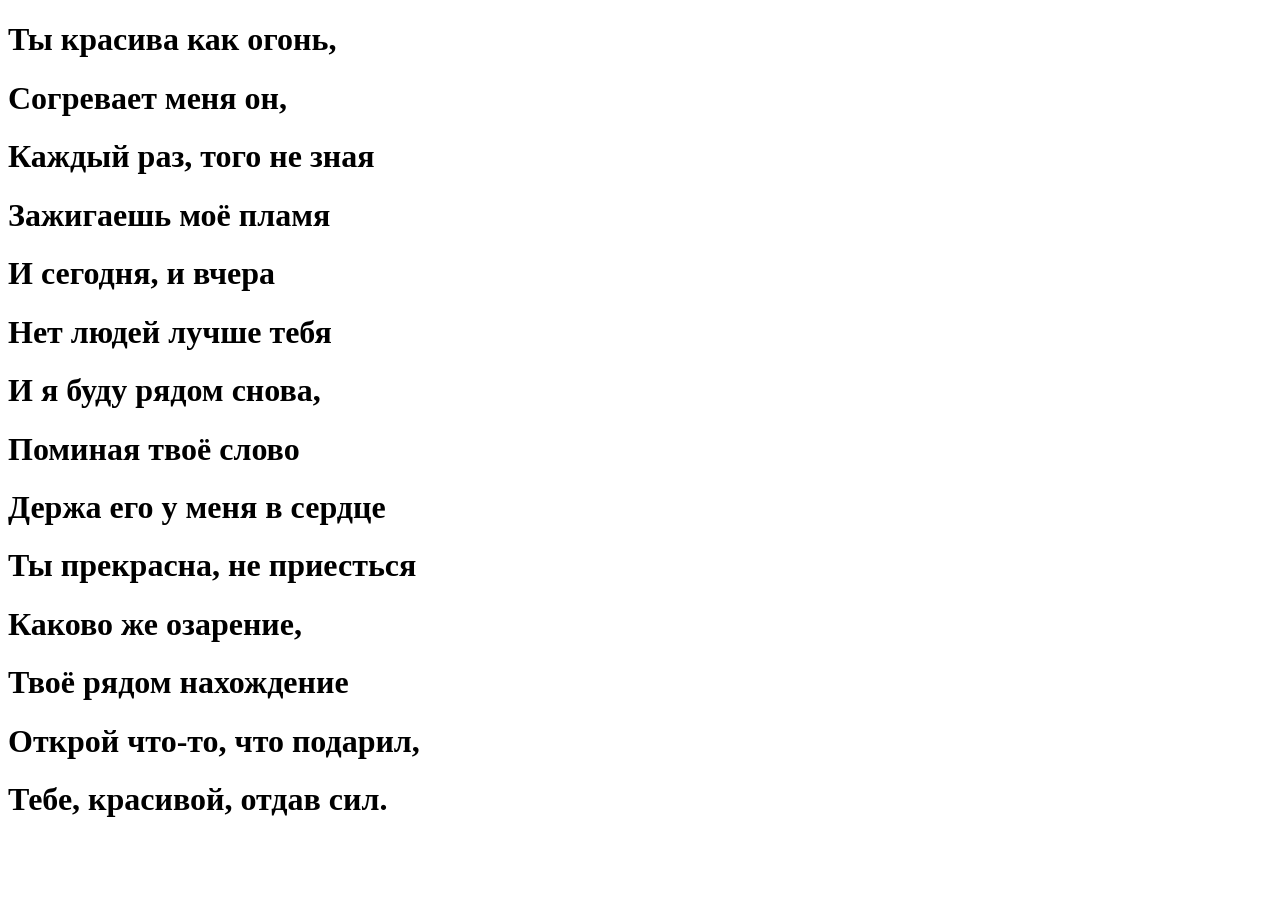
==== index.html @ d2e47e1e "Create index.html" ====
<!DOCTYPE html>
<html lang="en">
    <head>
        <link rel="stylesheet" href="style.css">
        <!-- linking css to html so it wont look ugly-->
    </head>
    <body>
        <div class="container">
            <!-- made a container to put in all data from this page-->
            <div >
                <h1 class = "header_text">Ты красива как огонь,</h1>
                <h1 class = "header_text">Согревает меня он,</h1>
                <h1 class = "header_text">Каждый раз, того не зная</h1>
                <h1 class = "header_text">Зажигаешь моё пламя</h1>
                <h1 class = "header_text">И сегодня, и вчера</h1>
                <h1 class = "header_text">Нет людей лучше тебя</h1>
                <h1 class = "header_text">И я буду рядом снова,</h1>
                <h1 class = "header_text">Поминая твоё слово</h1>
                <h1 class = "header_text">Держа его у меня в сердце</h1>
                <h1 class = "header_text">Ты прекрасна, не приесться</h1>
                <h1 class = "header_text">Каково же озарение,</h1>
                <h1 class = "header_text">Твоё рядом нахождение</h1>
                <h1 class = "header_text">Открой что-то, что подарил,</h1>
                <h1 class = "header_text">Тебе, красивой, отдав сил.</h1>
            </div>
            <!-- added text to the page-->
            </div>
        </div>
    </body>
</html>
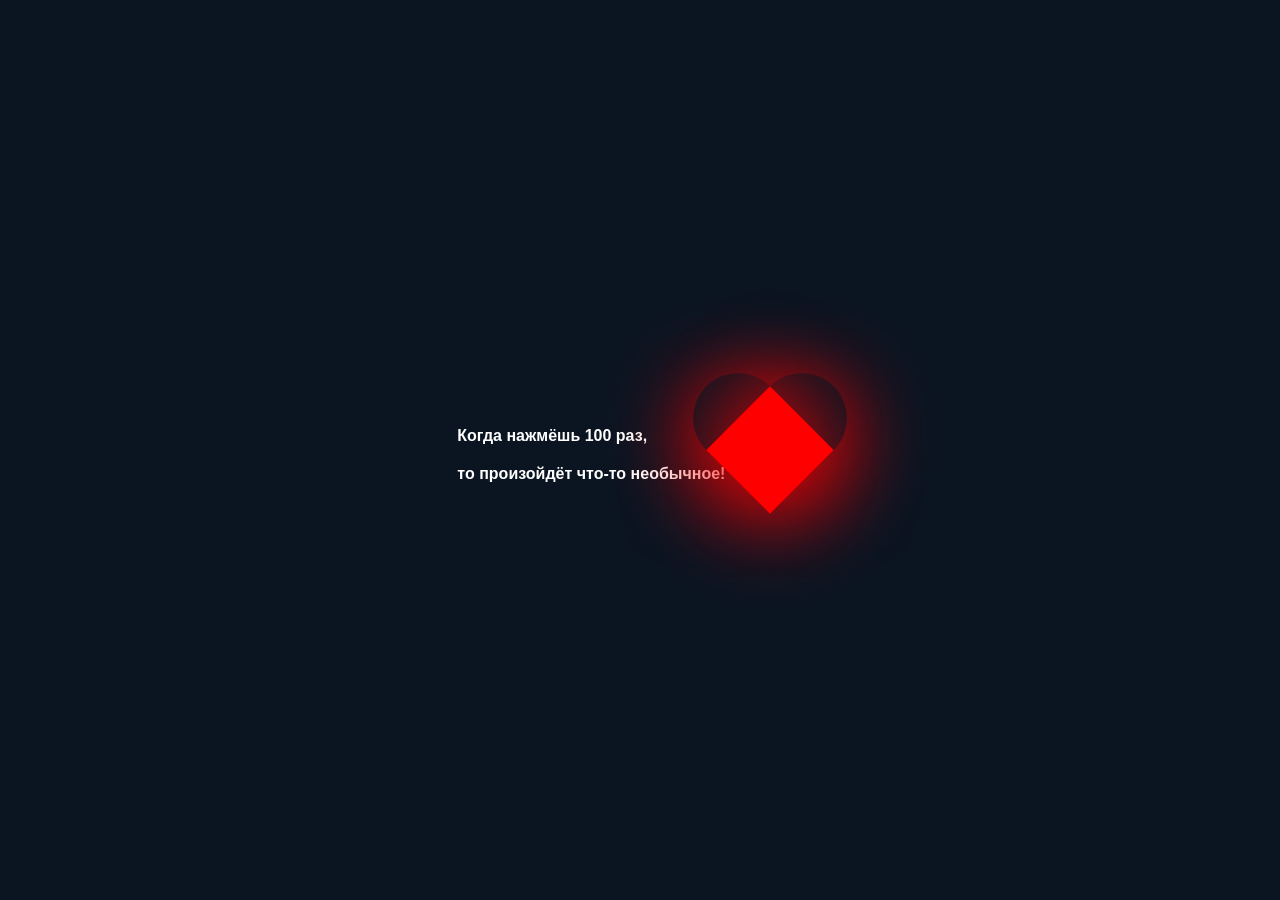
==== commit 7136de79: "Rename indexx.html to index.html" ====
--- a/index.html
+++ b/index.html
@@ -1,30 +1,25 @@
-<!DOCTYPE html>
 <html lang="en">
-    <head>
-        <link rel="stylesheet" href="style.css">
-        <!-- linking css to html so it wont look ugly-->
-    </head>
-    <body>
-        <div class="container">
-            <!-- made a container to put in all data from this page-->
-            <div >
-                <h1 class = "header_text">Ты красива как огонь,</h1>
-                <h1 class = "header_text">Согревает меня он,</h1>
-                <h1 class = "header_text">Каждый раз, того не зная</h1>
-                <h1 class = "header_text">Зажигаешь моё пламя</h1>
-                <h1 class = "header_text">И сегодня, и вчера</h1>
-                <h1 class = "header_text">Нет людей лучше тебя</h1>
-                <h1 class = "header_text">И я буду рядом снова,</h1>
-                <h1 class = "header_text">Поминая твоё слово</h1>
-                <h1 class = "header_text">Держа его у меня в сердце</h1>
-                <h1 class = "header_text">Ты прекрасна, не приесться</h1>
-                <h1 class = "header_text">Каково же озарение,</h1>
-                <h1 class = "header_text">Твоё рядом нахождение</h1>
-                <h1 class = "header_text">Открой что-то, что подарил,</h1>
-                <h1 class = "header_text">Тебе, красивой, отдав сил.</h1>
-            </div>
-            <!-- added text to the page-->
-            </div>
-        </div>
-    </body>
+<head>
+    <title>My heart belongs to you</title>
+    <link rel="stylesheet" href="heart.css">
+</head>
+<body>
+    <div >
+        <h1 class="header_text">Когда нажмёшь 100 раз,</h1>
+        <h1 class="header_text">то произойдёт что-то необычное!</h1>
+    </div>
+    <div class="heart" onclick="increaseCounter()"></div>
+        <div id="counter">0</div>
+        <script>;
+            if ("counter" = 100) {
+                window.location.href = "index.html"
+            }
+            let count = 0;
+            function increaseCounter() {
+                count++;
+                document.getElementById("counter").innerText = count;
+                
+            }
+        </script>
+</body>
 </html>
--- a/heart.css
+++ b/heart.css
@@ -0,0 +1,67 @@
+body {
+    margin: 0;
+    padding: 0;
+    min-height: 100vh;
+    display: flex;
+    align-items: center;
+    justify-content: center;
+    background-color: #0b1522;
+}
+
+.heart {
+    height: 90px;
+    width: 90px;
+    background-color: #ff0000;
+    position: relative;
+    transform: rotate(-45deg);
+    box-shadow: -10px 10px 90px #ff0000;
+    animation: heart 0.6s linear infinite;
+} 
+    @keyframes heart{
+    0%{
+        transform: rotate(-45deg) scale(1.07);
+    }
+    80%{
+        transform: rotate(-45deg) scale(1.0);
+    }
+    100%{
+        transform: rotate(-45deg) scale(0.8);
+    }
+}
+.heart:before {
+    content: '';
+    position: absolute;
+    height: 90px;
+    width: 90px;
+    top: -50%;
+    border-radius: 50px;
+    box-shadow: -10px 10px 90px #ff0000;
+}
+.heart:after {
+    content: '';
+    position: absolute;
+    height: 90px;
+    width: 90px;
+    right: -50%;
+    border-radius: 50px;
+    box-shadow: -10px 10px 90px #ff0000;
+}
+
+.header_text {
+    color: #ffffff;
+    font-family: Impact, Haettenschweiler, 'Arial Narrow Bold', sans-serif;
+    font-size: medium;
+    margin-top: 20px;
+    align-items: center;
+    justify-content: center;
+    font: bold;
+}
+#counter {
+    font-size: small;
+    margin-top: 10px;
+    align-items: center;
+    justify-content: center;
+    font-family: Impact, Haettenschweiler, 'Arial Narrow Bold', sans-serif;
+    color: #ffffff;
+    font: bold;
+}
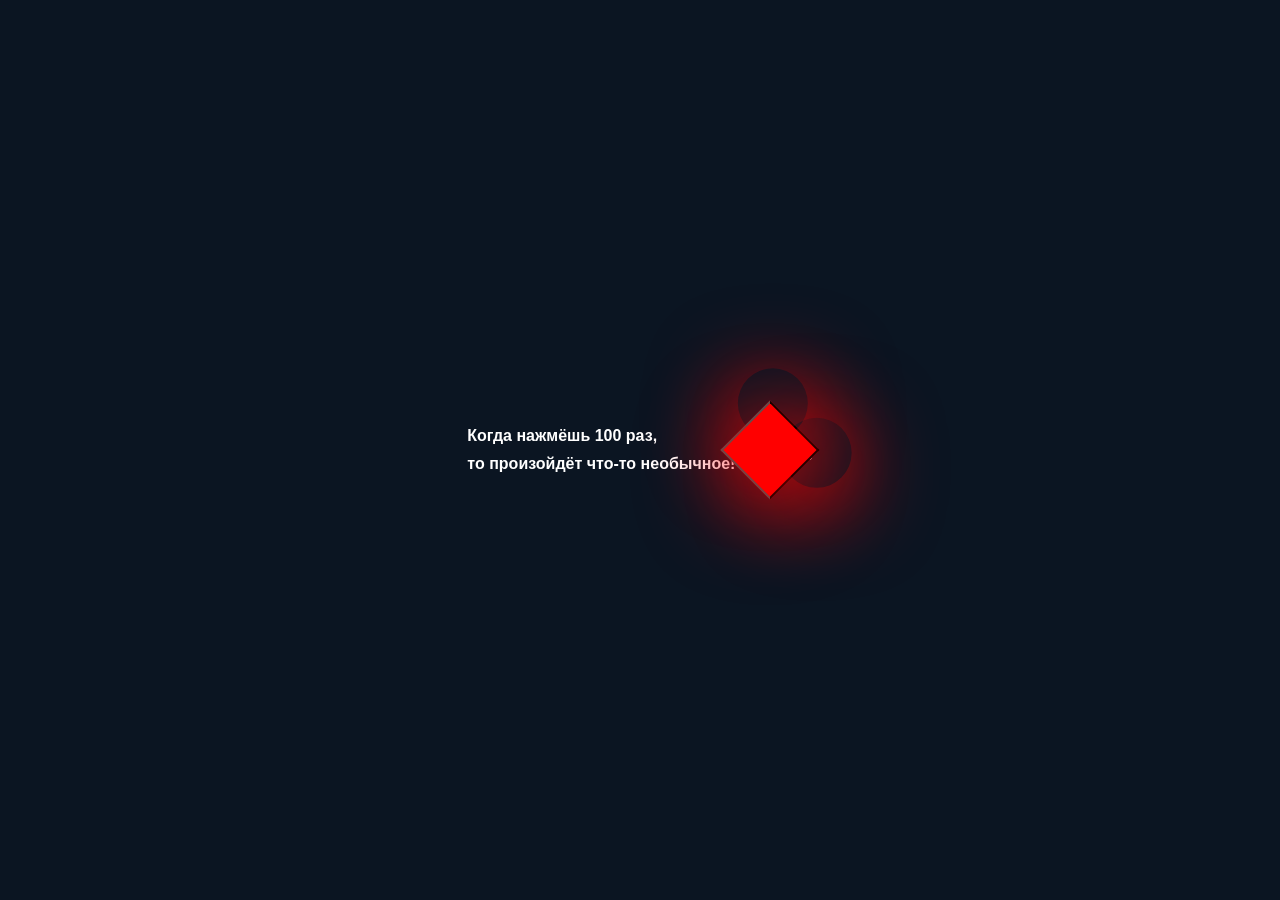
==== commit 31ef3135: "Update index.html" ====
--- a/index.html
+++ b/index.html
@@ -8,11 +8,11 @@
         <h1 class="header_text">Когда нажмёшь 100 раз,</h1>
         <h1 class="header_text">то произойдёт что-то необычное!</h1>
     </div>
-    <div class="heart" onclick="increaseCounter()"></div>
+    <button class="heart" onclick="increaseCounter()"></button>
         <div id="counter">0</div>
         <script>;
             if ("counter" = 100) {
-                window.location.href = "index.html"
+                window.location.href = "indexx.html"
             }
             let count = 0;
             function increaseCounter() {
--- a/heart.css
+++ b/heart.css
@@ -9,8 +9,8 @@
 }
 
 .heart {
-    height: 90px;
-    width: 90px;
+    height: 70px;
+    width: 70px;
     background-color: #ff0000;
     position: relative;
     transform: rotate(-45deg);
@@ -31,8 +31,8 @@
 .heart:before {
     content: '';
     position: absolute;
-    height: 90px;
-    width: 90px;
+    height: 70px;
+    width: 70px;
     top: -50%;
     border-radius: 50px;
     box-shadow: -10px 10px 90px #ff0000;
@@ -40,8 +40,8 @@
 .heart:after {
     content: '';
     position: absolute;
-    height: 90px;
-    width: 90px;
+    height: 70px;
+    width: 70px;
     right: -50%;
     border-radius: 50px;
     box-shadow: -10px 10px 90px #ff0000;
@@ -51,11 +51,11 @@
     color: #ffffff;
     font-family: Impact, Haettenschweiler, 'Arial Narrow Bold', sans-serif;
     font-size: medium;
-    margin-top: 20px;
-    align-items: center;
-    justify-content: center;
+   top: 8px;
+   left: 16px;
     font: bold;
 }
+
 #counter {
     font-size: small;
     margin-top: 10px;
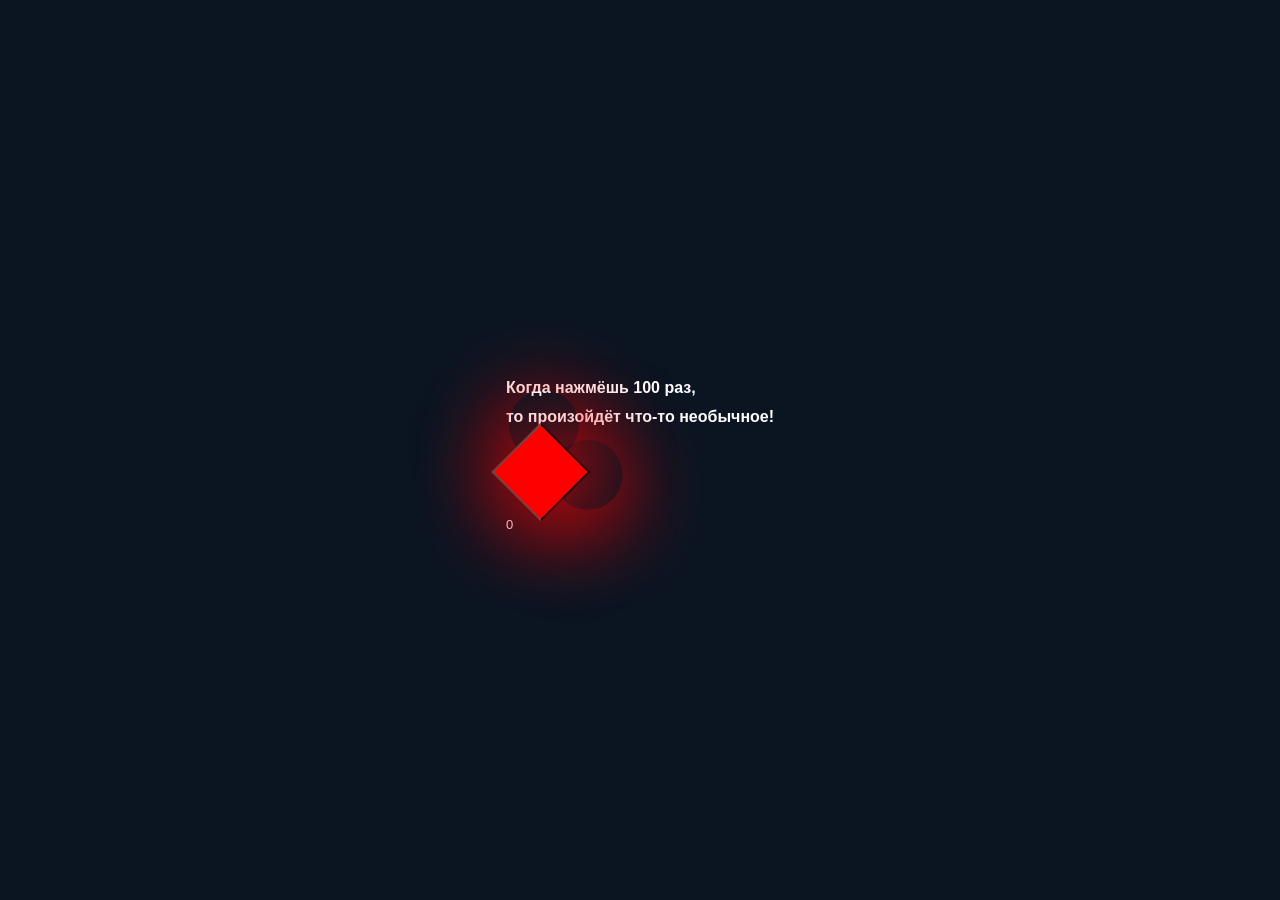
==== commit 2363b4df: "Update index.html" ====
--- a/index.html
+++ b/index.html
@@ -4,22 +4,23 @@
     <link rel="stylesheet" href="heart.css">
 </head>
 <body>
-    <div >
-        <h1 class="header_text">Когда нажмёшь 100 раз,</h1>
-        <h1 class="header_text">то произойдёт что-то необычное!</h1>
-    </div>
-    <button class="heart" onclick="increaseCounter()"></button>
-        <div id="counter">0</div>
-        <script>;
-            if ("counter" = 100) {
-                window.location.href = "indexx.html"
-            }
-            let count = 0;
-            function increaseCounter() {
-                count++;
-                document.getElementById("counter").innerText = count;
+    <div class="container">
+        <div >
+            <h1 class="header_text">Когда нажмёшь 100 раз,</h1>
+            <h1 class="header_text">то произойдёт что-то необычное!</h1>
+        </div>
+        <button class="heart" onclick="increaseCounter()"></button>
+            <div id="counter">0</div>
+            <script>;
+                if ("counter" = 100) {
+                    window.location.href = "indexx.html"
+                }
+                let count = 0;
+                function increaseCounter() {
+                    count++;
+                    document.getElementById("counter").innerText = count;
                 
-            }
-        </script>
+                }
+            </script>
 </body>
 </html>
